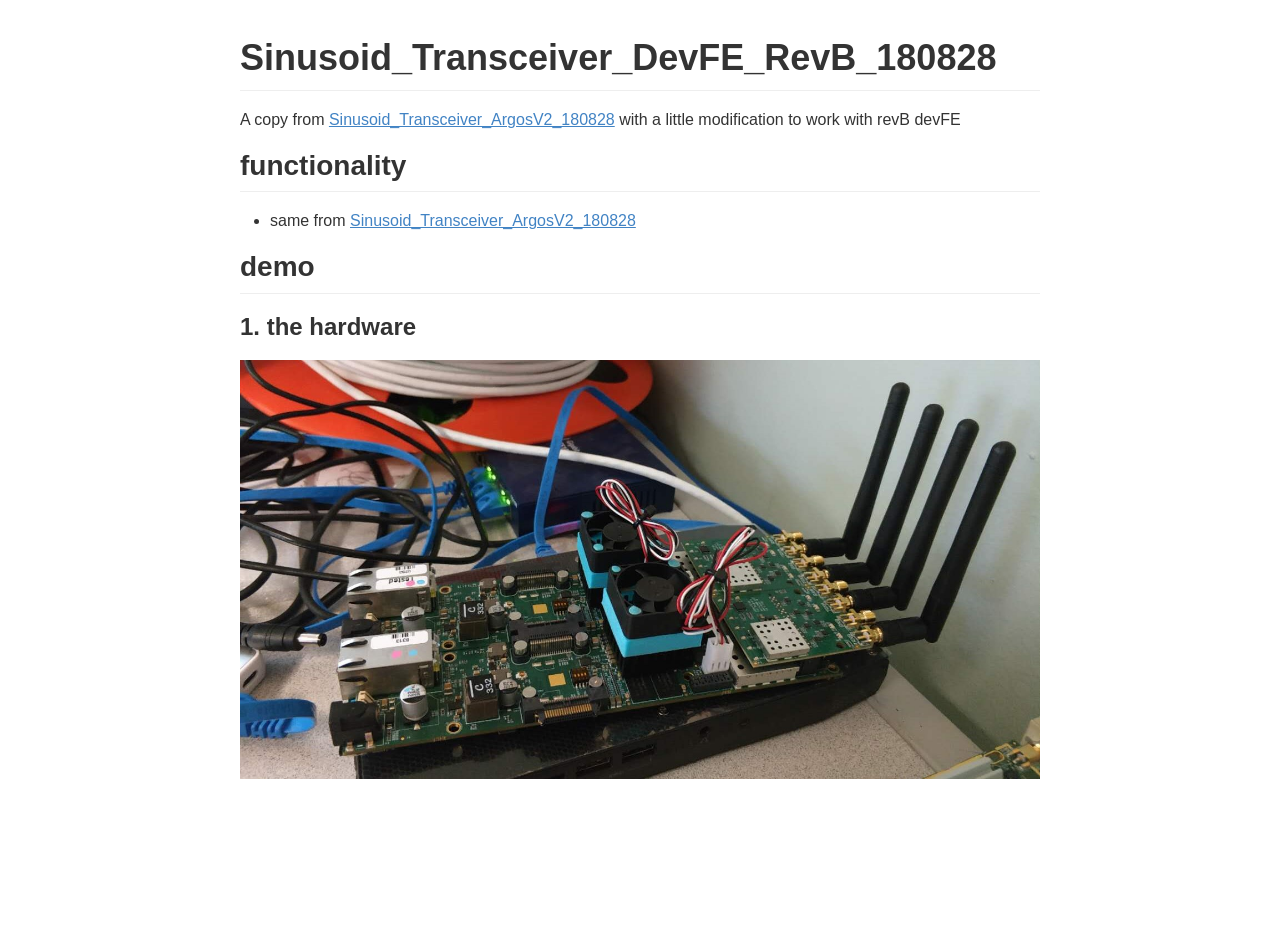
==== static/docs/Sinusoid_Transceiver_DevFE_RevB_180828.html @ 6bb3ba71 "modes of revB and argosv2" ====
<!doctype html>
<html>
<head>
<meta charset='UTF-8'><meta name='viewport' content='width=device-width initial-scale=1'>
<title>Sinusoid_Transceiver_DevFE_RevB_180828</title><link href='https://fonts.googleapis.com/css?family=Open+Sans:400italic,700italic,700,400&subset=latin,latin-ext' rel='stylesheet' type='text/css' /><style type='text/css'>html {overflow-x: initial !important;}:root { --bg-color:#ffffff; --text-color:#333333; --select-text-bg-color:#B5D6FC; --select-text-font-color:auto; --monospace:"Lucida Console",Consolas,"Courier",monospace; }
html { font-size: 14px; background-color: var(--bg-color); color: var(--text-color); font-family: "Helvetica Neue", Helvetica, Arial, sans-serif; -webkit-font-smoothing: antialiased; }
body { margin: 0px; padding: 0px; height: auto; bottom: 0px; top: 0px; left: 0px; right: 0px; font-size: 1rem; line-height: 1.42857; overflow-x: hidden; background: inherit; }
iframe { margin: auto; }
a.url { word-break: break-all; }
a:active, a:hover { outline: 0px; }
.in-text-selection, ::selection { text-shadow: none; background: var(--select-text-bg-color); color: var(--select-text-font-color); }
#write { margin: 0px auto; height: auto; width: inherit; word-break: normal; word-wrap: break-word; position: relative; white-space: normal; padding-bottom: 70px; overflow-x: visible; }
.first-line-indent #write div, .first-line-indent #write li, .first-line-indent #write p { text-indent: 2em; }
.first-line-indent #write div :not(p):not(div), .first-line-indent #write div.md-htmlblock-container, .first-line-indent #write p *, .first-line-indent pre { text-indent: 0px; }
.for-image #write { padding-left: 8px; padding-right: 8px; }
body.typora-export { padding-left: 30px; padding-right: 30px; }
@media screen and (max-width: 500px) {
  body.typora-export { padding-left: 0px; padding-right: 0px; }
  .CodeMirror-sizer { margin-left: 0px !important; }
  .CodeMirror-gutters { display: none !important; }
}
#write > blockquote:first-child, #write > div:first-child, #write > figure:first-child, #write > ol:first-child, #write > p:first-child, #write > pre:first-child, #write > ul:first-child { margin-top: 30px; }
#write li > figure:first-child { margin-top: -20px; }
#write ol, #write ul { position: relative; }
img { max-width: 100%; vertical-align: middle; }
button, input, select, textarea { color: inherit; font-style: inherit; font-variant: inherit; font-weight: inherit; font-stretch: inherit; font-size: inherit; line-height: inherit; font-family: inherit; }
input[type="checkbox"], input[type="radio"] { line-height: normal; padding: 0px; }
*, ::after, ::before { box-sizing: border-box; }
#write h1, #write h2, #write h3, #write h4, #write h5, #write h6, #write p, #write pre { width: inherit; }
#write h1, #write h2, #write h3, #write h4, #write h5, #write h6, #write p { position: relative; }
h1, h2, h3, h4, h5, h6 { break-after: avoid-page; break-inside: avoid; orphans: 2; }
p { orphans: 4; }
h1 { font-size: 2rem; }
h2 { font-size: 1.8rem; }
h3 { font-size: 1.6rem; }
h4 { font-size: 1.4rem; }
h5 { font-size: 1.2rem; }
h6 { font-size: 1rem; }
.md-math-block, .md-rawblock, h1, h2, h3, h4, h5, h6, p { margin-top: 1rem; margin-bottom: 1rem; }
.hidden { display: none; }
.md-blockmeta { color: rgb(204, 204, 204); font-weight: 700; font-style: italic; }
a { cursor: pointer; }
sup.md-footnote { padding: 2px 4px; background-color: rgba(238, 238, 238, 0.7); color: rgb(85, 85, 85); border-radius: 4px; cursor: pointer; }
sup.md-footnote a, sup.md-footnote a:hover { color: inherit; text-transform: inherit; text-decoration: inherit; }
#write input[type="checkbox"] { cursor: pointer; width: inherit; height: inherit; }
figure { overflow-x: auto; margin: 1.2em 0px; max-width: calc(100% + 16px); padding: 0px; }
figure > table { margin: 0px !important; }
tr { break-inside: avoid; break-after: auto; }
thead { display: table-header-group; }
table { border-collapse: collapse; border-spacing: 0px; width: 100%; overflow: auto; break-inside: auto; text-align: left; }
table.md-table td { min-width: 80px; }
.CodeMirror-gutters { border-right: 0px; background-color: inherit; }
.CodeMirror { text-align: left; }
.CodeMirror-placeholder { opacity: 0.3; }
.CodeMirror pre { padding: 0px 4px; }
.CodeMirror-lines { padding: 0px; }
div.hr:focus { cursor: none; }
#write pre { white-space: pre-wrap; }
#write.fences-no-line-wrapping pre { white-space: pre; }
#write pre.ty-contain-cm { white-space: normal; }
.CodeMirror-gutters { margin-right: 4px; }
.md-fences { font-size: 0.9rem; display: block; break-inside: avoid; text-align: left; overflow: visible; white-space: pre; background: inherit; position: relative !important; }
.md-diagram-panel { width: 100%; margin-top: 10px; text-align: center; padding-top: 0px; padding-bottom: 8px; overflow-x: auto; }
#write .md-fences.mock-cm { white-space: pre-wrap; }
.md-fences.md-fences-with-lineno { padding-left: 0px; }
#write.fences-no-line-wrapping .md-fences.mock-cm { white-space: pre; overflow-x: auto; }
.md-fences.mock-cm.md-fences-with-lineno { padding-left: 8px; }
.CodeMirror-line, twitterwidget { break-inside: avoid; }
.footnotes { opacity: 0.8; font-size: 0.9rem; margin-top: 1em; margin-bottom: 1em; }
.footnotes + .footnotes { margin-top: 0px; }
.md-reset { margin: 0px; padding: 0px; border: 0px; outline: 0px; vertical-align: top; background: 0px 0px; text-decoration: none; text-shadow: none; float: none; position: static; width: auto; height: auto; white-space: nowrap; cursor: inherit; -webkit-tap-highlight-color: transparent; line-height: normal; font-weight: 400; text-align: left; box-sizing: content-box; direction: ltr; }
li div { padding-top: 0px; }
blockquote { margin: 1rem 0px; }
li .mathjax-block, li p { margin: 0.5rem 0px; }
li { margin: 0px; position: relative; }
blockquote > :last-child { margin-bottom: 0px; }
blockquote > :first-child, li > :first-child { margin-top: 0px; }
.footnotes-area { color: rgb(136, 136, 136); margin-top: 0.714rem; padding-bottom: 0.143rem; white-space: normal; }
#write .footnote-line { white-space: pre-wrap; }
@media print {
  body, html { border: 1px solid transparent; height: 99%; break-after: avoid; break-before: avoid; }
  #write { margin-top: 0px; border-color: transparent !important; }
  .typora-export * { -webkit-print-color-adjust: exact; }
  html.blink-to-pdf { font-size: 13px; }
  .typora-export #write { padding-left: 1cm; padding-right: 1cm; padding-bottom: 0px; break-after: avoid; }
  .typora-export #write::after { height: 0px; }
  @page { margin: 20mm 0px; }
}
.footnote-line { margin-top: 0.714em; font-size: 0.7em; }
a img, img a { cursor: pointer; }
pre.md-meta-block { font-size: 0.8rem; min-height: 0.8rem; white-space: pre-wrap; background: rgb(204, 204, 204); display: block; overflow-x: hidden; }
p > img:only-child { display: block; margin: auto; }
p > .md-image:only-child { display: inline-block; width: 100%; text-align: center; }
#write .MathJax_Display { margin: 0.8em 0px 0px; }
.md-math-block { width: 100%; }
.md-math-block:not(:empty)::after { display: none; }
[contenteditable="true"]:active, [contenteditable="true"]:focus { outline: 0px; box-shadow: none; }
.md-task-list-item { position: relative; list-style-type: none; }
.task-list-item.md-task-list-item { padding-left: 0px; }
.md-task-list-item > input { position: absolute; top: 0px; left: 0px; margin-left: -1.2em; margin-top: calc(1em - 10px); }
.math { font-size: 1rem; }
.md-toc { min-height: 3.58rem; position: relative; font-size: 0.9rem; border-radius: 10px; }
.md-toc-content { position: relative; margin-left: 0px; }
.md-toc-content::after, .md-toc::after { display: none; }
.md-toc-item { display: block; color: rgb(65, 131, 196); }
.md-toc-item a { text-decoration: none; }
.md-toc-inner:hover { }
.md-toc-inner { display: inline-block; cursor: pointer; }
.md-toc-h1 .md-toc-inner { margin-left: 0px; font-weight: 700; }
.md-toc-h2 .md-toc-inner { margin-left: 2em; }
.md-toc-h3 .md-toc-inner { margin-left: 4em; }
.md-toc-h4 .md-toc-inner { margin-left: 6em; }
.md-toc-h5 .md-toc-inner { margin-left: 8em; }
.md-toc-h6 .md-toc-inner { margin-left: 10em; }
@media screen and (max-width: 48em) {
  .md-toc-h3 .md-toc-inner { margin-left: 3.5em; }
  .md-toc-h4 .md-toc-inner { margin-left: 5em; }
  .md-toc-h5 .md-toc-inner { margin-left: 6.5em; }
  .md-toc-h6 .md-toc-inner { margin-left: 8em; }
}
a.md-toc-inner { font-size: inherit; font-style: inherit; font-weight: inherit; line-height: inherit; }
.footnote-line a:not(.reversefootnote) { color: inherit; }
.md-attr { display: none; }
.md-fn-count::after { content: "."; }
code, pre, samp, tt { font-family: var(--monospace); }
kbd { margin: 0px 0.1em; padding: 0.1em 0.6em; font-size: 0.8em; color: rgb(36, 39, 41); background: rgb(255, 255, 255); border: 1px solid rgb(173, 179, 185); border-radius: 3px; box-shadow: rgba(12, 13, 14, 0.2) 0px 1px 0px, rgb(255, 255, 255) 0px 0px 0px 2px inset; white-space: nowrap; vertical-align: middle; }
.md-comment { color: rgb(162, 127, 3); opacity: 0.8; font-family: var(--monospace); }
code { text-align: left; }
a.md-print-anchor { white-space: pre !important; border-width: initial !important; border-style: none !important; border-color: initial !important; display: inline-block !important; position: absolute !important; width: 1px !important; right: 0px !important; outline: 0px !important; background: 0px 0px !important; text-decoration: initial !important; text-shadow: initial !important; }
.md-inline-math .MathJax_SVG .noError { display: none !important; }
.md-math-block .MathJax_SVG_Display { text-align: center; margin: 0px; position: relative; text-indent: 0px; max-width: none; max-height: none; min-height: 0px; min-width: 100%; width: auto; overflow-y: hidden; display: block !important; }
.MathJax_SVG_Display, .md-inline-math .MathJax_SVG_Display { width: auto; margin: inherit; display: inline-block !important; }
.MathJax_SVG .MJX-monospace { font-family: var(--monospace); }
.MathJax_SVG .MJX-sans-serif { font-family: sans-serif; }
.MathJax_SVG { display: inline; font-style: normal; font-weight: 400; line-height: normal; zoom: 90%; text-indent: 0px; text-align: left; text-transform: none; letter-spacing: normal; word-spacing: normal; word-wrap: normal; white-space: nowrap; float: none; direction: ltr; max-width: none; max-height: none; min-width: 0px; min-height: 0px; border: 0px; padding: 0px; margin: 0px; }
.MathJax_SVG * { transition: none; }
.os-windows.monocolor-emoji .md-emoji { font-family: "Segoe UI Symbol", sans-serif; }
.md-diagram-panel > svg { max-width: 100%; }
[lang="mermaid"] svg, [lang="flow"] svg { max-width: 100%; }
[lang="mermaid"] .node text { font-size: 1rem; }
table tr th { border-bottom: 0px; }
video { max-width: 100%; display: block; margin: 0px auto; }
iframe { max-width: 100%; width: 100%; border: none; }
.highlight td, .highlight tr { border: 0px; }


:root { --side-bar-bg-color: #fafafa; --control-text-color: #777; }
@font-face { font-family: "Open Sans"; font-style: normal; font-weight: normal; src: local("Open Sans Regular"), url("./github/400.woff") format("woff"); }
@font-face { font-family: "Open Sans"; font-style: italic; font-weight: normal; src: local("Open Sans Italic"), url("./github/400i.woff") format("woff"); }
@font-face { font-family: "Open Sans"; font-style: normal; font-weight: bold; src: local("Open Sans Bold"), url("./github/700.woff") format("woff"); }
@font-face { font-family: "Open Sans"; font-style: italic; font-weight: bold; src: local("Open Sans Bold Italic"), url("./github/700i.woff") format("woff"); }
html { font-size: 16px; }
body { font-family: "Open Sans", "Clear Sans", "Helvetica Neue", Helvetica, Arial, sans-serif; color: rgb(51, 51, 51); line-height: 1.6; }
#write { max-width: 860px; margin: 0px auto; padding: 20px 30px 100px; }
#write > ul:first-child, #write > ol:first-child { margin-top: 30px; }
body > :first-child { margin-top: 0px !important; }
body > :last-child { margin-bottom: 0px !important; }
a { color: rgb(65, 131, 196); }
h1, h2, h3, h4, h5, h6 { position: relative; margin-top: 1rem; margin-bottom: 1rem; font-weight: bold; line-height: 1.4; cursor: text; }
h1:hover a.anchor, h2:hover a.anchor, h3:hover a.anchor, h4:hover a.anchor, h5:hover a.anchor, h6:hover a.anchor { text-decoration: none; }
h1 tt, h1 code { font-size: inherit; }
h2 tt, h2 code { font-size: inherit; }
h3 tt, h3 code { font-size: inherit; }
h4 tt, h4 code { font-size: inherit; }
h5 tt, h5 code { font-size: inherit; }
h6 tt, h6 code { font-size: inherit; }
h1 { padding-bottom: 0.3em; font-size: 2.25em; line-height: 1.2; border-bottom: 1px solid rgb(238, 238, 238); }
h2 { padding-bottom: 0.3em; font-size: 1.75em; line-height: 1.225; border-bottom: 1px solid rgb(238, 238, 238); }
h3 { font-size: 1.5em; line-height: 1.43; }
h4 { font-size: 1.25em; }
h5 { font-size: 1em; }
h6 { font-size: 1em; color: rgb(119, 119, 119); }
p, blockquote, ul, ol, dl, table { margin: 0.8em 0px; }
li > ol, li > ul { margin: 0px; }
hr { height: 2px; padding: 0px; margin: 16px 0px; background-color: rgb(231, 231, 231); border: 0px none; overflow: hidden; box-sizing: content-box; }
body > h2:first-child { margin-top: 0px; padding-top: 0px; }
body > h1:first-child { margin-top: 0px; padding-top: 0px; }
body > h1:first-child + h2 { margin-top: 0px; padding-top: 0px; }
body > h3:first-child, body > h4:first-child, body > h5:first-child, body > h6:first-child { margin-top: 0px; padding-top: 0px; }
a:first-child h1, a:first-child h2, a:first-child h3, a:first-child h4, a:first-child h5, a:first-child h6 { margin-top: 0px; padding-top: 0px; }
h1 p, h2 p, h3 p, h4 p, h5 p, h6 p { margin-top: 0px; }
li p.first { display: inline-block; }
ul, ol { padding-left: 30px; }
ul:first-child, ol:first-child { margin-top: 0px; }
ul:last-child, ol:last-child { margin-bottom: 0px; }
blockquote { border-left: 4px solid rgb(223, 226, 229); padding: 0px 15px; color: rgb(119, 119, 119); }
blockquote blockquote { padding-right: 0px; }
table { padding: 0px; word-break: initial; }
table tr { border-top: 1px solid rgb(223, 226, 229); margin: 0px; padding: 0px; }
table tr:nth-child(2n), thead { background-color: rgb(248, 248, 248); }
table tr th { font-weight: bold; border-width: 1px 1px 0px; border-top-style: solid; border-right-style: solid; border-left-style: solid; border-top-color: rgb(223, 226, 229); border-right-color: rgb(223, 226, 229); border-left-color: rgb(223, 226, 229); border-image: initial; border-bottom-style: initial; border-bottom-color: initial; text-align: left; margin: 0px; padding: 6px 13px; }
table tr td { border: 1px solid rgb(223, 226, 229); text-align: left; margin: 0px; padding: 6px 13px; }
table tr th:first-child, table tr td:first-child { margin-top: 0px; }
table tr th:last-child, table tr td:last-child { margin-bottom: 0px; }
.CodeMirror-lines { padding-left: 4px; }
.code-tooltip { box-shadow: rgba(0, 28, 36, 0.3) 0px 1px 1px 0px; border-top: 1px solid rgb(238, 242, 242); }
.md-fences, code, tt { border: 1px solid rgb(231, 234, 237); background-color: rgb(248, 248, 248); border-radius: 3px; padding: 2px 4px 0px; font-size: 0.9em; }
code { background-color: rgb(243, 244, 244); }
.md-fences { margin-bottom: 15px; margin-top: 15px; padding: 8px 1em 6px; }
.md-task-list-item > input { margin-left: -1.3em; }
@media screen and (min-width: 914px) {
}
@media print {
  html { font-size: 13px; }
  table, pre { break-inside: avoid; }
  pre { word-wrap: break-word; }
}
.md-fences { background-color: rgb(248, 248, 248); }
#write pre.md-meta-block { padding: 1rem; font-size: 85%; line-height: 1.45; background-color: rgb(247, 247, 247); border: 0px; border-radius: 3px; color: rgb(119, 119, 119); margin-top: 0px !important; }
.mathjax-block > .code-tooltip { bottom: 0.375rem; }
.md-mathjax-midline { background: rgb(250, 250, 250); }
#write > h3.md-focus::before { left: -1.5625rem; top: 0.375rem; }
#write > h4.md-focus::before { left: -1.5625rem; top: 0.285714rem; }
#write > h5.md-focus::before { left: -1.5625rem; top: 0.285714rem; }
#write > h6.md-focus::before { left: -1.5625rem; top: 0.285714rem; }
.md-image > .md-meta { border-radius: 3px; padding: 2px 0px 0px 4px; font-size: 0.9em; color: inherit; }
.md-tag { color: rgb(167, 167, 167); opacity: 1; }
.md-toc { margin-top: 20px; padding-bottom: 20px; }
.sidebar-tabs { border-bottom: none; }
#typora-quick-open { border: 1px solid rgb(221, 221, 221); background-color: rgb(248, 248, 248); }
#typora-quick-open-item { background-color: rgb(250, 250, 250); border-color: rgb(254, 254, 254) rgb(229, 229, 229) rgb(229, 229, 229) rgb(238, 238, 238); border-style: solid; border-width: 1px; }
.on-focus-mode blockquote { border-left-color: rgba(85, 85, 85, 0.12); }
header, .context-menu, .megamenu-content, footer { font-family: "Segoe UI", Arial, sans-serif; }
.file-node-content:hover .file-node-icon, .file-node-content:hover .file-node-open-state { visibility: visible; }
.mac-seamless-mode #typora-sidebar { background-color: var(--side-bar-bg-color); }
.md-lang { color: rgb(180, 101, 77); }
.html-for-mac .context-menu { --item-hover-bg-color: #E6F0FE; }





 .typora-export p, .typora-export .footnote-line {white-space: normal;} 
</style>
</head>
<body class='typora-export os-windows' >
<div  id='write'  class = 'is-node'><h1><a name='header-n0' class='md-header-anchor '></a>Sinusoid_Transceiver_DevFE_RevB_180828</h1><p>A copy from <a href='Sinusoid_Transceiver_ArgosV2_180828.html'>Sinusoid_Transceiver_ArgosV2_180828</a> with a little modification to work with revB devFE</p><h2><a name='header-n4' class='md-header-anchor '></a>functionality</h2><ul><li>same from <a href='Sinusoid_Transceiver_ArgosV2_180828.html'>Sinusoid_Transceiver_ArgosV2_180828</a></li></ul><h2><a name='header-n12' class='md-header-anchor '></a>demo</h2><h3><a name='header-n13' class='md-header-anchor '></a>1. the hardware</h3><p><img src='180828/pic2.jpg' alt='' referrerPolicy='no-referrer' /></p><p>&nbsp;</p></div>
</body>
</html>
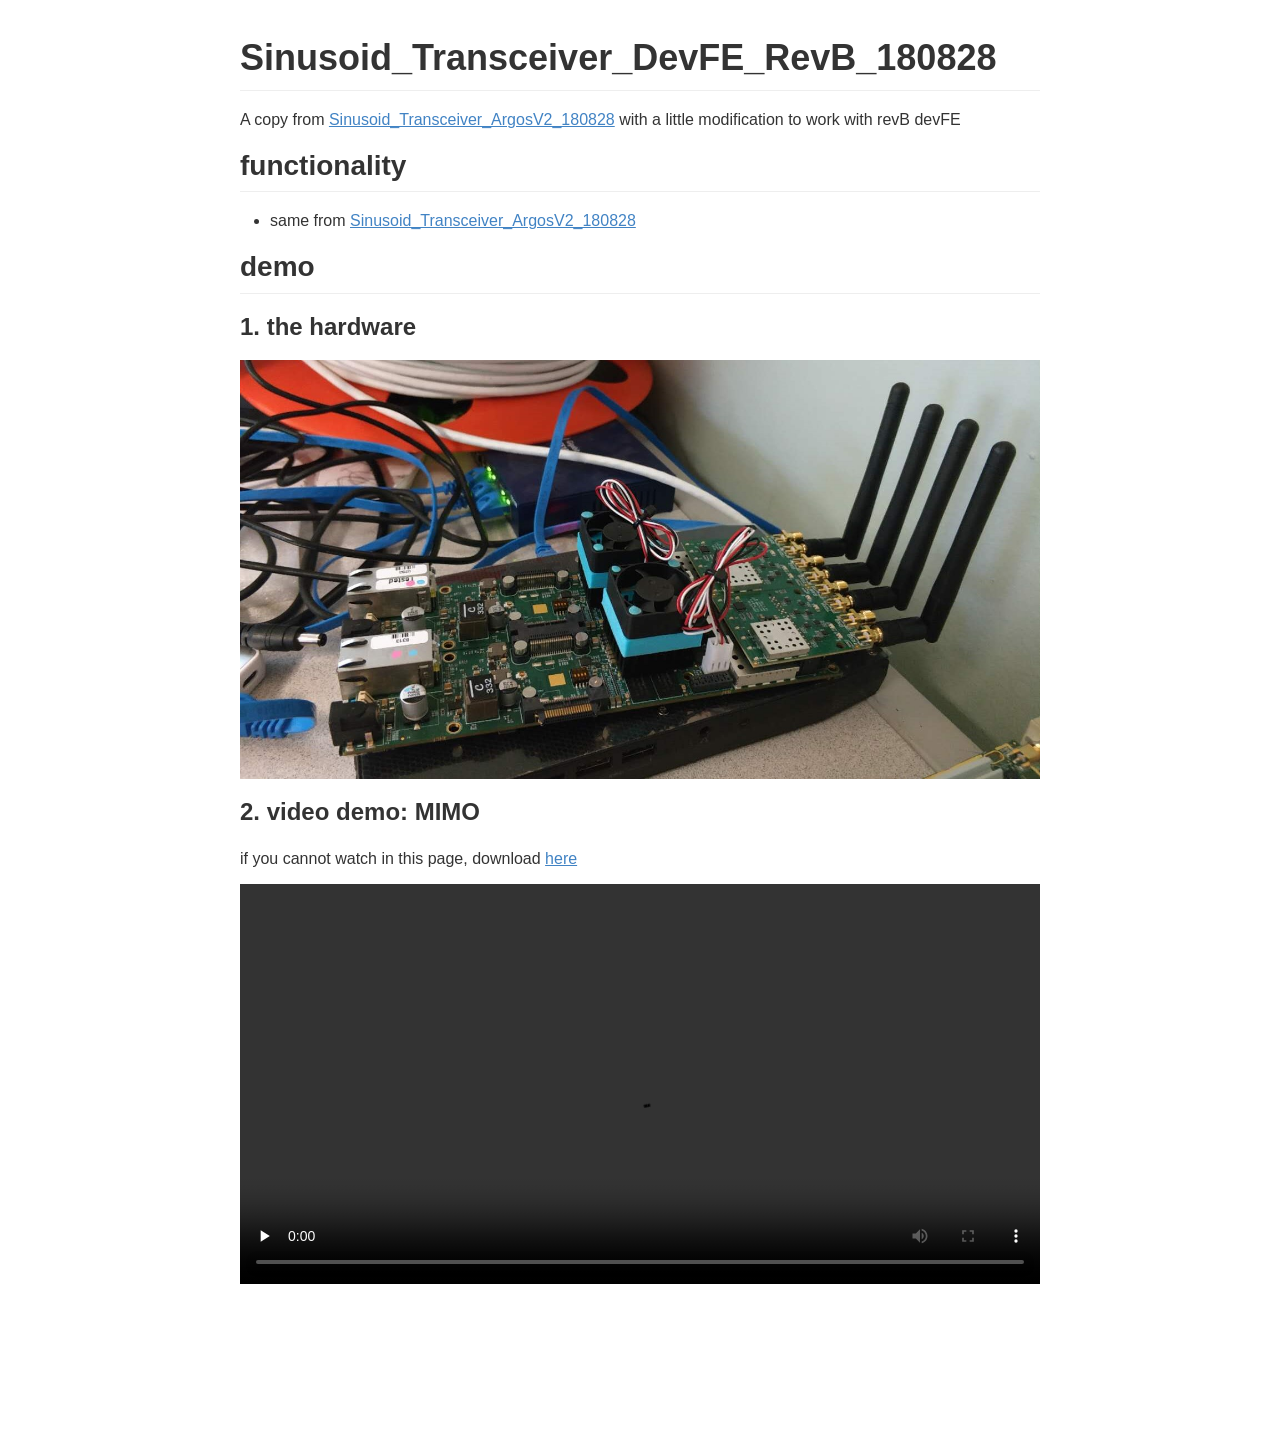
==== commit ecd6cbc4: "bug fix" ====
--- a/static/docs/Sinusoid_Transceiver_DevFE_RevB_180828.html
+++ b/static/docs/Sinusoid_Transceiver_DevFE_RevB_180828.html
@@ -234,6 +234,6 @@
 </style>
 </head>
 <body class='typora-export os-windows' >
-<div  id='write'  class = 'is-node'><h1><a name='header-n0' class='md-header-anchor '></a>Sinusoid_Transceiver_DevFE_RevB_180828</h1><p>A copy from <a href='Sinusoid_Transceiver_ArgosV2_180828.html'>Sinusoid_Transceiver_ArgosV2_180828</a> with a little modification to work with revB devFE</p><h2><a name='header-n4' class='md-header-anchor '></a>functionality</h2><ul><li>same from <a href='Sinusoid_Transceiver_ArgosV2_180828.html'>Sinusoid_Transceiver_ArgosV2_180828</a></li></ul><h2><a name='header-n12' class='md-header-anchor '></a>demo</h2><h3><a name='header-n13' class='md-header-anchor '></a>1. the hardware</h3><p><img src='180828/pic2.jpg' alt='' referrerPolicy='no-referrer' /></p><p>&nbsp;</p></div>
+<div  id='write'  class = 'is-node'><h1><a name='header-n0' class='md-header-anchor '></a>Sinusoid_Transceiver_DevFE_RevB_180828</h1><p>A copy from <a href='Sinusoid_Transceiver_ArgosV2_180828.html'>Sinusoid_Transceiver_ArgosV2_180828</a> with a little modification to work with revB devFE</p><h2><a name='header-n4' class='md-header-anchor '></a>functionality</h2><ul><li>same from <a href='Sinusoid_Transceiver_ArgosV2_180828.html'>Sinusoid_Transceiver_ArgosV2_180828</a></li></ul><h2><a name='header-n12' class='md-header-anchor '></a>demo</h2><h3><a name='header-n13' class='md-header-anchor '></a>1. the hardware</h3><p><img src='180828/pic2.jpg' alt='' referrerPolicy='no-referrer' /></p><h3><a name='header-n20' class='md-header-anchor '></a>2. video demo: MIMO</h3><p>if you cannot watch in this page, download <a href='https://wuyue98.cn/pub/res/video180828ArgosWebGui.mp4'>here</a></p><video controls="" preload="none" width="100%" onerror="this.style.display = 'none';"><source id="mp4" src="https://wuyue98.cn/pub/res/video180828ArgosWebGui.mp4" type="video/mp4"> </video><p>&nbsp;</p></div>
 </body>
 </html>
